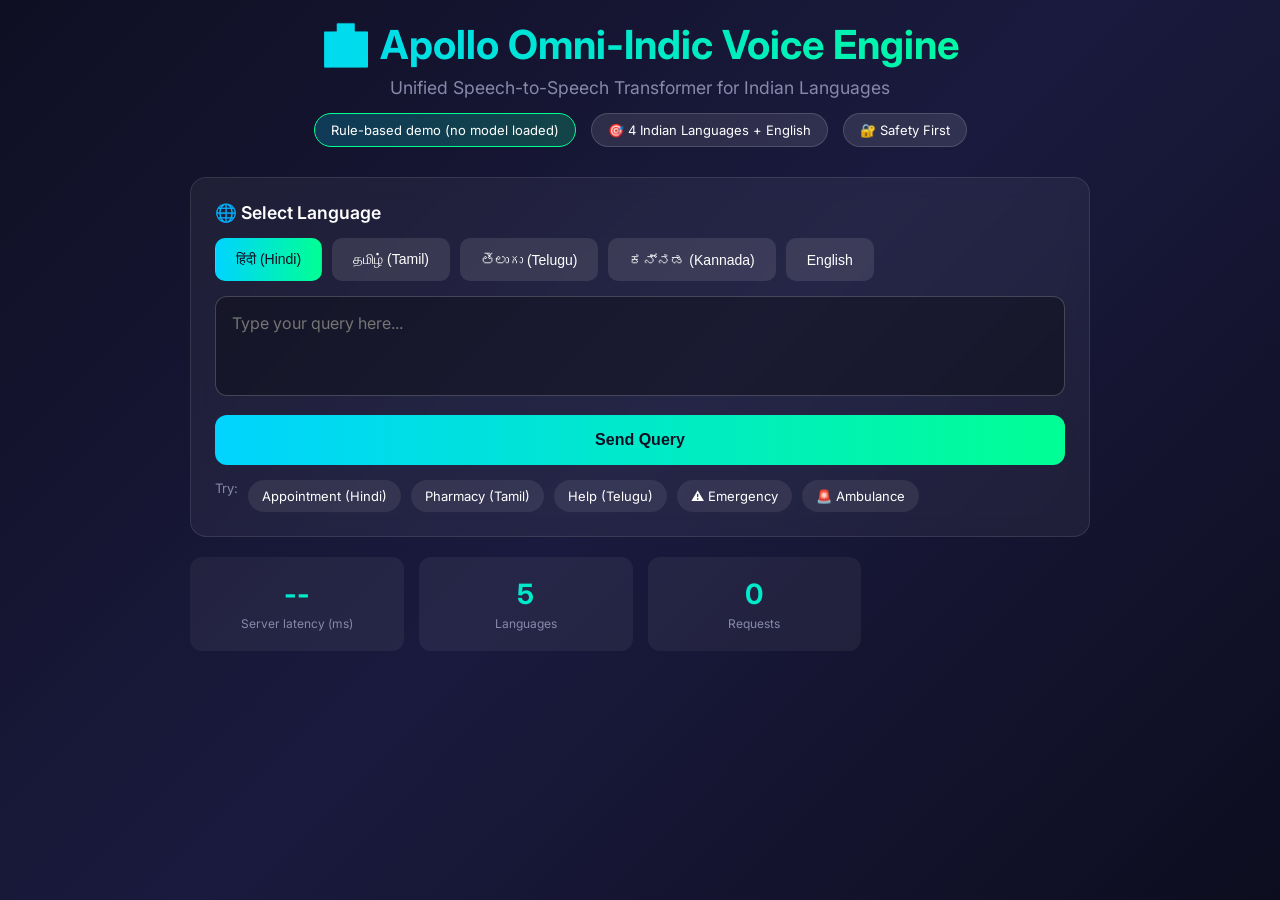
==== demo/chat_demo.html @ eeb6033d "refactor(demo): restructure demo servers and harden their web UIs - move ~1,500 lines of inline HTML" ====
<!DOCTYPE html>
<html lang="en">
<head>
    <meta charset="UTF-8">
    <meta name="viewport" content="width=device-width, initial-scale=1.0">
    <meta name="description" content="Text chat demo of the Apollo Omni-Indic Voice Engine: multilingual safety classification and emergency escalation for Hindi, Tamil, Telugu, Kannada and English.">
    <meta name="theme-color" content="#0f0f23">
    <title>Apollo Voice Engine - Chat Demo</title>
    <link href="https://fonts.googleapis.com/css2?family=Inter:wght@400;500;600;700&display=swap" rel="stylesheet">
    <style>
        * { margin: 0; padding: 0; box-sizing: border-box; }
        
        body {
            font-family: 'Inter', -apple-system, sans-serif;
            background: linear-gradient(135deg, #0f0f23 0%, #1a1a3e 50%, #0d0d1f 100%);
            min-height: 100vh;
            color: #fff;
            padding: 20px;
        }
        
        .container {
            max-width: 900px;
            margin: 0 auto;
        }
        
        header {
            text-align: center;
            margin-bottom: 30px;
        }
        
        h1 {
            font-size: 2.5rem;
            background: linear-gradient(90deg, #00d4ff, #00ff94);
            -webkit-background-clip: text;
            -webkit-text-fill-color: transparent;
            margin-bottom: 8px;
        }
        
        .subtitle { color: #8888aa; font-size: 1.1rem; }
        
        .badge-row {
            display: flex;
            justify-content: center;
            gap: 15px;
            margin-top: 15px;
            flex-wrap: wrap;
        }
        
        .badge {
            background: rgba(255,255,255,0.1);
            padding: 8px 16px;
            border-radius: 20px;
            font-size: 13px;
            border: 1px solid rgba(255,255,255,0.15);
        }
        
        .badge.highlight {
            background: linear-gradient(90deg, rgba(0,212,255,0.2), rgba(0,255,148,0.2));
            border-color: #00ff94;
        }
        
        .card {
            background: rgba(255,255,255,0.05);
            border-radius: 16px;
            padding: 24px;
            margin-bottom: 20px;
            border: 1px solid rgba(255,255,255,0.1);
            backdrop-filter: blur(10px);
        }
        
        .card h3, .card h2 { margin-bottom: 15px; font-weight: 600; }
        
        .lang-buttons {
            display: flex;
            gap: 10px;
            flex-wrap: wrap;
        }
        
        .lang-btn {
            padding: 12px 20px;
            border: none;
            border-radius: 10px;
            cursor: pointer;
            font-size: 14px;
            font-weight: 500;
            transition: all 0.2s;
            background: rgba(255,255,255,0.1);
            color: #fff;
            border: 1px solid transparent;
        }
        
        .lang-btn:hover { background: rgba(255,255,255,0.15); }
        .lang-btn.active { 
            background: linear-gradient(90deg, #00d4ff, #00ff94);
            color: #0f0f23;
        }
        
        textarea {
            width: 100%;
            height: 100px;
            padding: 16px;
            border-radius: 12px;
            border: 1px solid rgba(255,255,255,0.2);
            background: rgba(0,0,0,0.3);
            color: #fff;
            font-size: 16px;
            font-family: inherit;
            resize: none;
            margin: 15px 0;
        }
        
        textarea:focus { outline: none; border-color: #00d4ff; }
        
        .submit-btn {
            width: 100%;
            padding: 16px;
            border: none;
            border-radius: 12px;
            background: linear-gradient(90deg, #00d4ff, #00ff94);
            color: #0f0f23;
            font-size: 16px;
            font-weight: 600;
            cursor: pointer;
            transition: transform 0.2s, box-shadow 0.2s;
        }
        
        .submit-btn:hover { 
            transform: translateY(-2px);
            box-shadow: 0 10px 30px rgba(0,212,255,0.3);
        }
        
        .examples {
            display: flex;
            flex-wrap: wrap;
            gap: 10px;
            margin-top: 15px;
        }
        
        .example {
            padding: 8px 14px;
            background: rgba(255,255,255,0.08);
            border-radius: 20px;
            font-size: 13px;
            cursor: pointer;
            transition: background 0.2s;
        }
        
        .example:hover { background: rgba(255,255,255,0.15); }
        
        .result {
            margin-top: 20px;
            padding: 20px;
            border-radius: 12px;
            display: none;
            animation: fadeIn 0.3s;
        }
        
        @keyframes fadeIn { from { opacity: 0; } to { opacity: 1; } }
        
        .result.safe { background: rgba(0,255,148,0.1); border: 1px solid #00ff94; }
        .result.caution { background: rgba(255,200,0,0.1); border: 1px solid #ffc800; }
        .result.emergency { background: rgba(255,60,60,0.1); border: 1px solid #ff3c3c; }
        
        .status-badge {
            display: inline-block;
            padding: 6px 12px;
            border-radius: 20px;
            font-size: 12px;
            font-weight: 600;
            margin-bottom: 10px;
        }
        
        .status-safe { background: #00ff94; color: #0f0f23; }
        .status-caution { background: #ffc800; color: #0f0f23; }
        .status-emergency { background: #ff3c3c; color: #fff; }
        
        .response-text {
            margin-top: 10px;
            font-size: 16px;
            line-height: 1.6;
        }
        
        .metrics-row {
            display: grid;
            grid-template-columns: repeat(4, 1fr);
            gap: 15px;
        }
        
        .metric {
            text-align: center;
            padding: 20px;
            background: rgba(255,255,255,0.05);
            border-radius: 12px;
        }
        
        .metric-value {
            font-size: 28px;
            font-weight: 700;
            background: linear-gradient(90deg, #00d4ff, #00ff94);
            -webkit-background-clip: text;
            -webkit-text-fill-color: transparent;
        }
        
        .metric-label { font-size: 12px; color: #8888aa; margin-top: 5px; }
        
        .keywords { 
            margin-top: 10px; 
            font-size: 13px; 
            color: #8888aa;
        }
        
        @media (max-width: 600px) {
            .metrics-row { grid-template-columns: repeat(2, 1fr); }
            .container { padding: 16px; }
            h1 { font-size: 1.8rem; }
        }
        .visually-hidden { position: absolute; width: 1px; height: 1px; padding: 0; margin: -1px; overflow: hidden; clip: rect(0, 0, 0, 0); border: 0; }
        .card-title { font-size: 1.1rem; margin-bottom: 12px; }
        .error-msg { color: #ff6b6b; margin-top: 12px; font-size: 14px; }
        .submit-btn:disabled { opacity: 0.6; cursor: wait; }
        button.example { font: inherit; font-size: 13px; color: inherit; border: none; }
        button:focus-visible, textarea:focus-visible { outline: 2px solid #4facfe; outline-offset: 2px; }
    </style>
</head>
<body>
    <div class="container">
        <header>
            <h1>🏥 Apollo Omni-Indic Voice Engine</h1>
            <p class="subtitle">Unified Speech-to-Speech Transformer for Indian Languages</p>
            <div class="badge-row">
                <span class="badge highlight">Rule-based demo (no model loaded)</span>
                <span class="badge">🎯 4 Indian Languages + English</span>
                <span class="badge">🔐 Safety First</span>
            </div>
        </header>
        
        <div class="card">
            <h2 class="card-title" id="langLabel">🌐 Select Language</h2>
            <div class="lang-buttons" role="group" aria-labelledby="langLabel">
                <button type="button" class="lang-btn active" data-lang="hi" aria-pressed="true">हिंदी (Hindi)</button>
                <button type="button" class="lang-btn" data-lang="ta" aria-pressed="false">தமிழ் (Tamil)</button>
                <button type="button" class="lang-btn" data-lang="te" aria-pressed="false">తెలుగు (Telugu)</button>
                <button type="button" class="lang-btn" data-lang="kn" aria-pressed="false">ಕನ್ನಡ (Kannada)</button>
                <button type="button" class="lang-btn" data-lang="en" aria-pressed="false">English</button>
            </div>
            
            <label for="queryInput" class="visually-hidden">Your query</label>
            <textarea id="queryInput" placeholder="Type your query here..." maxlength="2000"></textarea>
            <button type="button" class="submit-btn" id="submitBtn" onclick="sendQuery()">Send Query</button>
            <p id="errorMsg" class="error-msg" role="alert" hidden></p>
            
            <div class="examples">
                <span style="color: #8888aa; font-size: 13px;">Try:</span>
                <button type="button" class="example" onclick="setQuery(\'नमस्ते, मेरी अपॉइंटमेंट कब है?\')">Appointment (Hindi)</button>
                <button type="button" class="example" onclick="setQuery(\'மருந்தகம் எங்கே?\')">Pharmacy (Tamil)</button>
                <button type="button" class="example" onclick="setQuery(\'మీరు ఎలా సహాయం చేయగలరు?\')">Help (Telugu)</button>
                <button type="button" class="example" onclick="setQuery(\'मुझे छाती में दर्द हो रहा है\')">⚠️ Emergency</button>
                <button type="button" class="example" onclick="setQuery(\'I need an ambulance!\')">🚨 Ambulance</button>
            </div>
            
            <div id="result" class="result" aria-live="polite">
                <span id="statusBadge" class="status-badge"></span>
                <div id="responseText" class="response-text"></div>
                <div id="keywords" class="keywords"></div>
            </div>
        </div>
        
        <div class="metrics-row">
            <div class="metric">
                <div class="metric-value" id="metricLatency">--</div>
                <div class="metric-label">Server latency (ms)</div>
            </div>
            <div class="metric">
                <div class="metric-value">5</div>
                <div class="metric-label">Languages</div>
            </div>
            <div class="metric">
                <div class="metric-value" id="metricRequests">0</div>
                <div class="metric-label">Requests</div>
            </div>
        </div>
    </div>
    
    <script>
        let selectedLang = 'hi';
        
        document.querySelectorAll('.lang-btn').forEach(btn => {
            btn.addEventListener('click', () => {
                document.querySelectorAll('.lang-btn').forEach(b => b.classList.remove('active'));
                document.querySelectorAll('.lang-btn').forEach(b => b.setAttribute('aria-pressed', 'false'));
                btn.classList.add('active');
                btn.setAttribute('aria-pressed', 'true');
                selectedLang = btn.dataset.lang;
            });
        });
        
        function setQuery(text) {
            document.getElementById('queryInput').value = text;
        }
        
        async function sendQuery() {
            const query = document.getElementById('queryInput').value.trim();
            const button = document.getElementById('submitBtn');
            const errorMsg = document.getElementById('errorMsg');
            errorMsg.hidden = true;
            if (!query) {
                errorMsg.textContent = 'Please type a query first.';
                errorMsg.hidden = false;
                return;
            }

            button.disabled = true;
            button.textContent = 'Sending…';
            try {
                const response = await fetch('/api/chat', {
                    method: 'POST',
                    headers: { 'Content-Type': 'application/json' },
                    body: JSON.stringify({ text: query, language: selectedLang })
                });
                if (!response.ok) {
                    throw new Error(`Server returned ${response.status}`);
                }
                showResult(await response.json());
            } catch (error) {
                errorMsg.textContent = `Request failed: ${error.message}`;
                errorMsg.hidden = false;
            } finally {
                button.disabled = false;
                button.textContent = 'Send Query';
            }
        }
        
        function showResult(data) {
            const resultDiv = document.getElementById('result');
            const badge = document.getElementById('statusBadge');
            const text = document.getElementById('responseText');
            const latency = document.getElementById('metricLatency');
            const requests = document.getElementById('metricRequests');
            
            resultDiv.className = 'result ' + data.safety_level;
            resultDiv.style.display = 'block';
            
            badge.className = 'status-badge status-' + data.safety_level;
            badge.textContent = data.action === 'TRANSFER_TO_HUMAN' ? '🚨 TRANSFER TO HUMAN' : '✓ ' + data.safety_level.toUpperCase();
            
            text.textContent = data.response;
            latency.textContent = data.latency_ms.toFixed(2);
            
            // Update request count
            fetch('/api/metrics').then(r => r.json()).then(m => {
                requests.textContent = m.total_requests;
            }).catch(() => {});
        }
    </script>
</body>
</html>
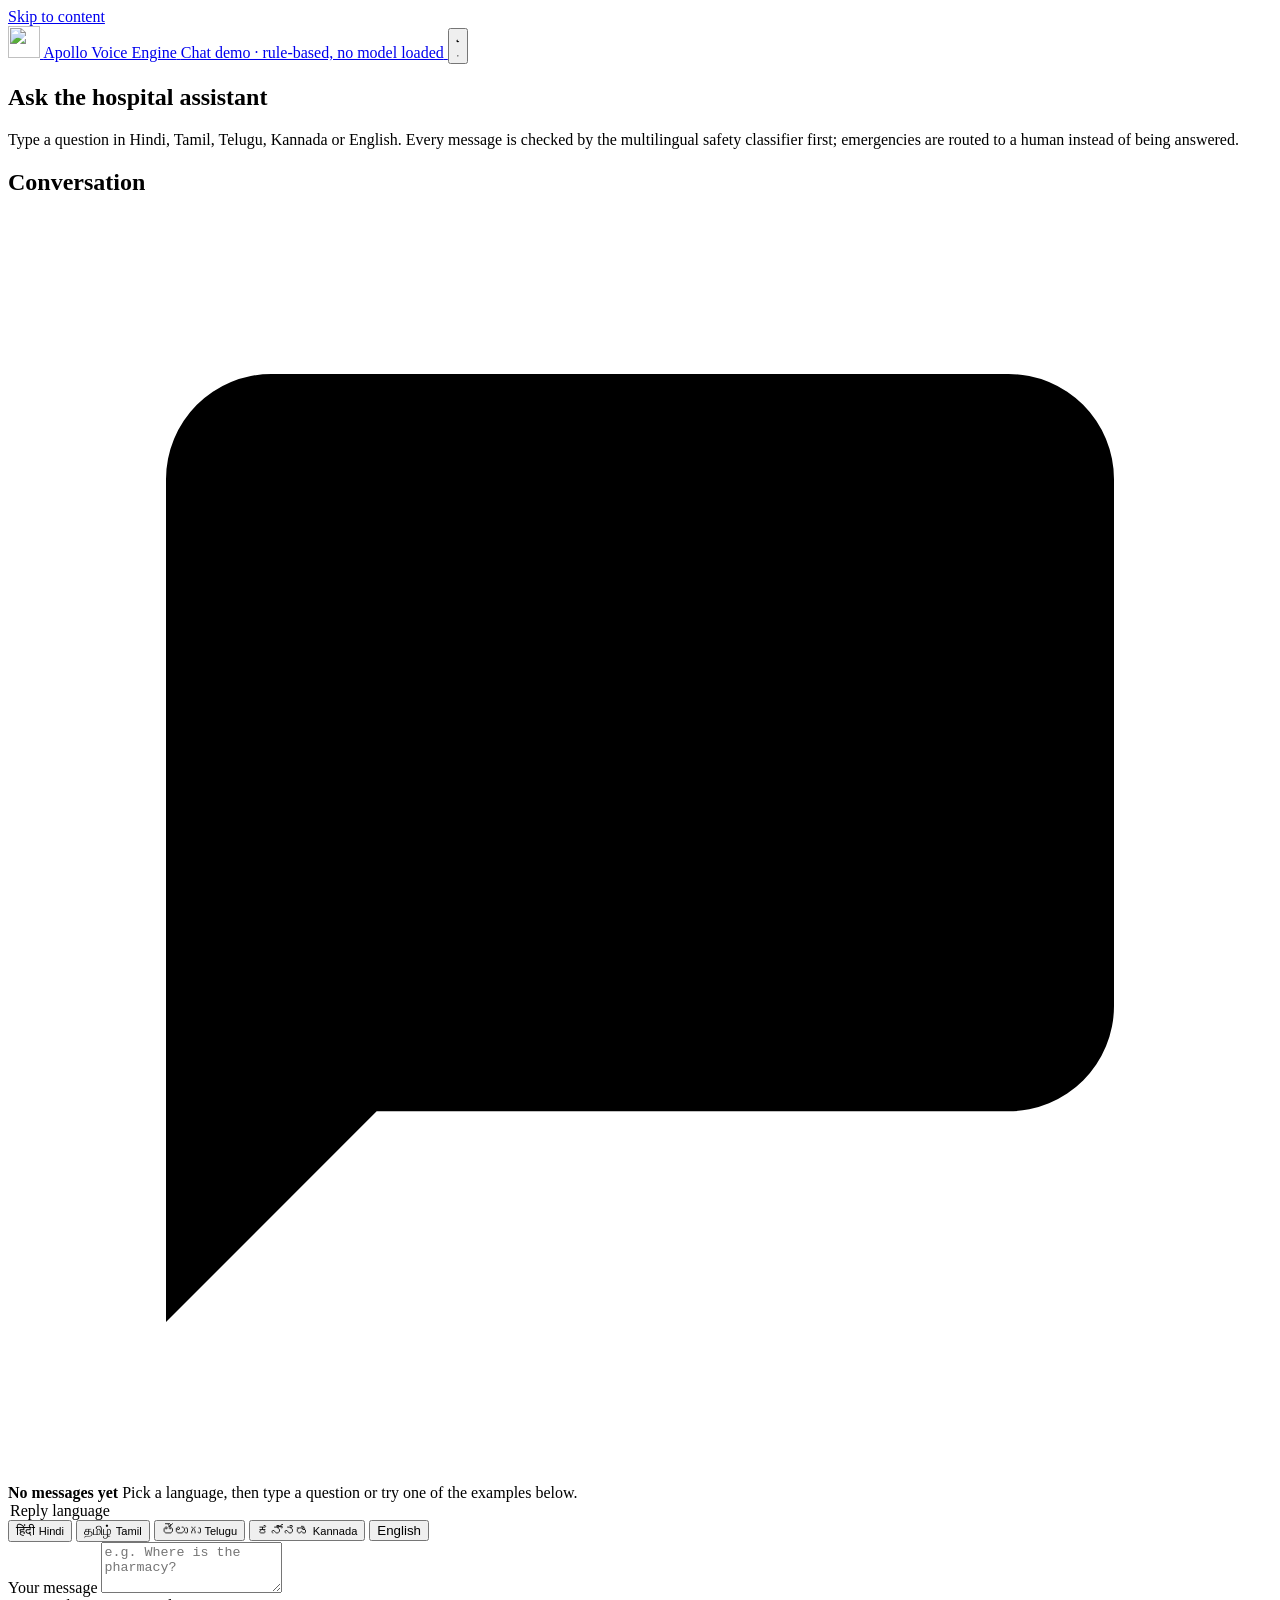
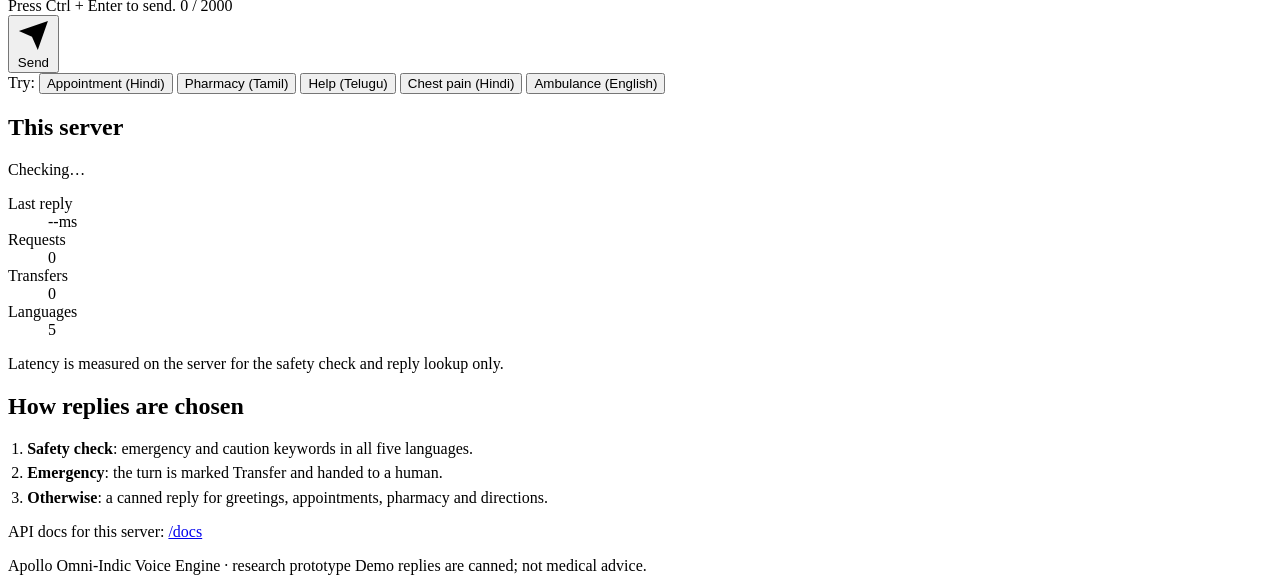
==== commit 2a024594: "feat(ui): rebuild the demo pages on the shared design system - consistent header, cards, buttons, se" ====
--- a/demo/chat_demo.html
+++ b/demo/chat_demo.html
@@ -2,355 +2,276 @@
 <html lang="en">
 <head>
     <meta charset="UTF-8">
-    <meta name="viewport" content="width=device-width, initial-scale=1.0">
+    <meta name="viewport" content="width=device-width, initial-scale=1">
+    <title>Chat Demo · Apollo Voice Engine</title>
     <meta name="description" content="Text chat demo of the Apollo Omni-Indic Voice Engine: multilingual safety classification and emergency escalation for Hindi, Tamil, Telugu, Kannada and English.">
-    <meta name="theme-color" content="#0f0f23">
-    <title>Apollo Voice Engine - Chat Demo</title>
-    <link href="https://fonts.googleapis.com/css2?family=Inter:wght@400;500;600;700&display=swap" rel="stylesheet">
-    <style>
-        * { margin: 0; padding: 0; box-sizing: border-box; }
-        
-        body {
-            font-family: 'Inter', -apple-system, sans-serif;
-            background: linear-gradient(135deg, #0f0f23 0%, #1a1a3e 50%, #0d0d1f 100%);
-            min-height: 100vh;
-            color: #fff;
-            padding: 20px;
-        }
-        
-        .container {
-            max-width: 900px;
-            margin: 0 auto;
-        }
-        
-        header {
-            text-align: center;
-            margin-bottom: 30px;
-        }
-        
-        h1 {
-            font-size: 2.5rem;
-            background: linear-gradient(90deg, #00d4ff, #00ff94);
-            -webkit-background-clip: text;
-            -webkit-text-fill-color: transparent;
-            margin-bottom: 8px;
-        }
-        
-        .subtitle { color: #8888aa; font-size: 1.1rem; }
-        
-        .badge-row {
-            display: flex;
-            justify-content: center;
-            gap: 15px;
-            margin-top: 15px;
-            flex-wrap: wrap;
-        }
-        
-        .badge {
-            background: rgba(255,255,255,0.1);
-            padding: 8px 16px;
-            border-radius: 20px;
-            font-size: 13px;
-            border: 1px solid rgba(255,255,255,0.15);
-        }
-        
-        .badge.highlight {
-            background: linear-gradient(90deg, rgba(0,212,255,0.2), rgba(0,255,148,0.2));
-            border-color: #00ff94;
-        }
-        
-        .card {
-            background: rgba(255,255,255,0.05);
-            border-radius: 16px;
-            padding: 24px;
-            margin-bottom: 20px;
-            border: 1px solid rgba(255,255,255,0.1);
-            backdrop-filter: blur(10px);
-        }
-        
-        .card h3, .card h2 { margin-bottom: 15px; font-weight: 600; }
-        
-        .lang-buttons {
-            display: flex;
-            gap: 10px;
-            flex-wrap: wrap;
-        }
-        
-        .lang-btn {
-            padding: 12px 20px;
-            border: none;
-            border-radius: 10px;
-            cursor: pointer;
-            font-size: 14px;
-            font-weight: 500;
-            transition: all 0.2s;
-            background: rgba(255,255,255,0.1);
-            color: #fff;
-            border: 1px solid transparent;
-        }
-        
-        .lang-btn:hover { background: rgba(255,255,255,0.15); }
-        .lang-btn.active { 
-            background: linear-gradient(90deg, #00d4ff, #00ff94);
-            color: #0f0f23;
-        }
-        
-        textarea {
-            width: 100%;
-            height: 100px;
-            padding: 16px;
-            border-radius: 12px;
-            border: 1px solid rgba(255,255,255,0.2);
-            background: rgba(0,0,0,0.3);
-            color: #fff;
-            font-size: 16px;
-            font-family: inherit;
-            resize: none;
-            margin: 15px 0;
-        }
-        
-        textarea:focus { outline: none; border-color: #00d4ff; }
-        
-        .submit-btn {
-            width: 100%;
-            padding: 16px;
-            border: none;
-            border-radius: 12px;
-            background: linear-gradient(90deg, #00d4ff, #00ff94);
-            color: #0f0f23;
-            font-size: 16px;
-            font-weight: 600;
-            cursor: pointer;
-            transition: transform 0.2s, box-shadow 0.2s;
-        }
-        
-        .submit-btn:hover { 
-            transform: translateY(-2px);
-            box-shadow: 0 10px 30px rgba(0,212,255,0.3);
-        }
-        
-        .examples {
-            display: flex;
-            flex-wrap: wrap;
-            gap: 10px;
-            margin-top: 15px;
-        }
-        
-        .example {
-            padding: 8px 14px;
-            background: rgba(255,255,255,0.08);
-            border-radius: 20px;
-            font-size: 13px;
-            cursor: pointer;
-            transition: background 0.2s;
-        }
-        
-        .example:hover { background: rgba(255,255,255,0.15); }
-        
-        .result {
-            margin-top: 20px;
-            padding: 20px;
-            border-radius: 12px;
-            display: none;
-            animation: fadeIn 0.3s;
-        }
-        
-        @keyframes fadeIn { from { opacity: 0; } to { opacity: 1; } }
-        
-        .result.safe { background: rgba(0,255,148,0.1); border: 1px solid #00ff94; }
-        .result.caution { background: rgba(255,200,0,0.1); border: 1px solid #ffc800; }
-        .result.emergency { background: rgba(255,60,60,0.1); border: 1px solid #ff3c3c; }
-        
-        .status-badge {
-            display: inline-block;
-            padding: 6px 12px;
-            border-radius: 20px;
-            font-size: 12px;
-            font-weight: 600;
-            margin-bottom: 10px;
-        }
-        
-        .status-safe { background: #00ff94; color: #0f0f23; }
-        .status-caution { background: #ffc800; color: #0f0f23; }
-        .status-emergency { background: #ff3c3c; color: #fff; }
-        
-        .response-text {
-            margin-top: 10px;
-            font-size: 16px;
-            line-height: 1.6;
-        }
-        
-        .metrics-row {
-            display: grid;
-            grid-template-columns: repeat(4, 1fr);
-            gap: 15px;
-        }
-        
-        .metric {
-            text-align: center;
-            padding: 20px;
-            background: rgba(255,255,255,0.05);
-            border-radius: 12px;
-        }
-        
-        .metric-value {
-            font-size: 28px;
-            font-weight: 700;
-            background: linear-gradient(90deg, #00d4ff, #00ff94);
-            -webkit-background-clip: text;
-            -webkit-text-fill-color: transparent;
-        }
-        
-        .metric-label { font-size: 12px; color: #8888aa; margin-top: 5px; }
-        
-        .keywords { 
-            margin-top: 10px; 
-            font-size: 13px; 
-            color: #8888aa;
-        }
-        
-        @media (max-width: 600px) {
-            .metrics-row { grid-template-columns: repeat(2, 1fr); }
-            .container { padding: 16px; }
-            h1 { font-size: 1.8rem; }
-        }
-        .visually-hidden { position: absolute; width: 1px; height: 1px; padding: 0; margin: -1px; overflow: hidden; clip: rect(0, 0, 0, 0); border: 0; }
-        .card-title { font-size: 1.1rem; margin-bottom: 12px; }
-        .error-msg { color: #ff6b6b; margin-top: 12px; font-size: 14px; }
-        .submit-btn:disabled { opacity: 0.6; cursor: wait; }
-        button.example { font: inherit; font-size: 13px; color: inherit; border: none; }
-        button:focus-visible, textarea:focus-visible { outline: 2px solid #4facfe; outline-offset: 2px; }
-    </style>
+    <meta name="theme-color" content="#f4f7fa">
+    <meta property="og:type" content="website">
+    <meta property="og:title" content="Apollo Voice Engine · Chat demo">
+    <meta property="og:description" content="Multilingual hospital-assistant chat with safety routing: emergencies are handed to a human.">
+    <meta name="twitter:card" content="summary">
+    <link rel="icon" href="assets/favicon.svg" type="image/svg+xml">
+    <link rel="stylesheet" href="assets/apollo.css">
+    <script>try{var t=localStorage.getItem("apollo-theme");if(t==="light"||t==="dark")document.documentElement.setAttribute("data-theme",t)}catch(e){}</script>
+    <script src="assets/apollo-ui.js" defer></script>
 </head>
 <body>
-    <div class="container">
-        <header>
-            <h1>🏥 Apollo Omni-Indic Voice Engine</h1>
-            <p class="subtitle">Unified Speech-to-Speech Transformer for Indian Languages</p>
-            <div class="badge-row">
-                <span class="badge highlight">Rule-based demo (no model loaded)</span>
-                <span class="badge">🎯 4 Indian Languages + English</span>
-                <span class="badge">🔐 Safety First</span>
-            </div>
-        </header>
-        
-        <div class="card">
-            <h2 class="card-title" id="langLabel">🌐 Select Language</h2>
-            <div class="lang-buttons" role="group" aria-labelledby="langLabel">
-                <button type="button" class="lang-btn active" data-lang="hi" aria-pressed="true">हिंदी (Hindi)</button>
-                <button type="button" class="lang-btn" data-lang="ta" aria-pressed="false">தமிழ் (Tamil)</button>
-                <button type="button" class="lang-btn" data-lang="te" aria-pressed="false">తెలుగు (Telugu)</button>
-                <button type="button" class="lang-btn" data-lang="kn" aria-pressed="false">ಕನ್ನಡ (Kannada)</button>
-                <button type="button" class="lang-btn" data-lang="en" aria-pressed="false">English</button>
-            </div>
-            
-            <label for="queryInput" class="visually-hidden">Your query</label>
-            <textarea id="queryInput" placeholder="Type your query here..." maxlength="2000"></textarea>
-            <button type="button" class="submit-btn" id="submitBtn" onclick="sendQuery()">Send Query</button>
-            <p id="errorMsg" class="error-msg" role="alert" hidden></p>
-            
-            <div class="examples">
-                <span style="color: #8888aa; font-size: 13px;">Try:</span>
-                <button type="button" class="example" onclick="setQuery(\'नमस्ते, मेरी अपॉइंटमेंट कब है?\')">Appointment (Hindi)</button>
-                <button type="button" class="example" onclick="setQuery(\'மருந்தகம் எங்கே?\')">Pharmacy (Tamil)</button>
-                <button type="button" class="example" onclick="setQuery(\'మీరు ఎలా సహాయం చేయగలరు?\')">Help (Telugu)</button>
-                <button type="button" class="example" onclick="setQuery(\'मुझे छाती में दर्द हो रहा है\')">⚠️ Emergency</button>
-                <button type="button" class="example" onclick="setQuery(\'I need an ambulance!\')">🚨 Ambulance</button>
-            </div>
-            
-            <div id="result" class="result" aria-live="polite">
-                <span id="statusBadge" class="status-badge"></span>
-                <div id="responseText" class="response-text"></div>
-                <div id="keywords" class="keywords"></div>
-            </div>
+    <a class="skip-link" href="#main">Skip to content</a>
+
+    <header class="app-header">
+        <div class="app-header__inner">
+            <a class="brand" href="./">
+                <img class="brand__mark" src="assets/favicon.svg" alt="" width="32" height="32">
+                <span class="brand__text">
+                    <span class="brand__name">Apollo Voice Engine</span>
+                    <span class="brand__product">Chat demo · rule-based, no model loaded</span>
+                </span>
+            </a>
+            <button type="button" class="icon-btn theme-toggle" data-theme-toggle aria-label="Switch theme">
+                <svg class="icon icon-moon" viewBox="0 0 24 24" aria-hidden="true"><path d="M21 12.8A9 9 0 1 1 11.2 3a7 7 0 0 0 9.8 9.8z"/></svg>
+                <svg class="icon icon-sun" viewBox="0 0 24 24" aria-hidden="true"><circle cx="12" cy="12" r="4"/><path d="M12 2v2M12 20v2M4.9 4.9l1.4 1.4M17.7 17.7l1.4 1.4M2 12h2M20 12h2M4.9 19.1l1.4-1.4M17.7 6.3l1.4-1.4"/></svg>
+            </button>
         </div>
-        
-        <div class="metrics-row">
-            <div class="metric">
-                <div class="metric-value" id="metricLatency">--</div>
-                <div class="metric-label">Server latency (ms)</div>
-            </div>
-            <div class="metric">
-                <div class="metric-value">5</div>
-                <div class="metric-label">Languages</div>
-            </div>
-            <div class="metric">
-                <div class="metric-value" id="metricRequests">0</div>
-                <div class="metric-label">Requests</div>
-            </div>
+    </header>
+
+    <main id="main" class="page">
+        <section class="page-intro" aria-labelledby="pageTitle">
+            <h1 id="pageTitle">Ask the hospital assistant</h1>
+            <p>Type a question in Hindi, Tamil, Telugu, Kannada or English. Every message is checked by the multilingual safety classifier first; emergencies are routed to a human instead of being answered.</p>
+        </section>
+
+        <div class="grid-2">
+            <section class="card" aria-labelledby="convTitle">
+                <div class="card__header">
+                    <h2 id="convTitle" class="card__title">Conversation</h2>
+                    <button type="button" class="btn btn--ghost btn--sm" id="clearBtn" hidden>Clear</button>
+                </div>
+
+                <div id="chatLog" class="chat" role="log" aria-live="polite" aria-label="Conversation" tabindex="0">
+                    <div class="empty" id="emptyState">
+                        <svg class="icon" viewBox="0 0 24 24" aria-hidden="true"><path d="M21 15a2 2 0 0 1-2 2H7l-4 4V5a2 2 0 0 1 2-2h14a2 2 0 0 1 2 2z"/></svg>
+                        <strong>No messages yet</strong>
+                        <span>Pick a language, then type a question or try one of the examples below.</span>
+                    </div>
+                </div>
+
+                <form id="chatForm" class="stack" novalidate>
+                    <fieldset class="field" style="border:0;margin:0;padding:0">
+                        <legend class="label" id="langLabel">Reply language</legend>
+                        <div class="segmented" id="langGroup" role="group" aria-labelledby="langLabel">
+                            <button type="button" class="segmented__option" data-value="hi" aria-pressed="true" lang="hi">हिंदी <small lang="en">Hindi</small></button>
+                            <button type="button" class="segmented__option" data-value="ta" aria-pressed="false" lang="ta">தமிழ் <small lang="en">Tamil</small></button>
+                            <button type="button" class="segmented__option" data-value="te" aria-pressed="false" lang="te">తెలుగు <small lang="en">Telugu</small></button>
+                            <button type="button" class="segmented__option" data-value="kn" aria-pressed="false" lang="kn">ಕನ್ನಡ <small lang="en">Kannada</small></button>
+                            <button type="button" class="segmented__option" data-value="en" aria-pressed="false">English</button>
+                        </div>
+                    </fieldset>
+
+                    <div class="field">
+                        <label class="label" for="queryInput">Your message</label>
+                        <textarea id="queryInput" class="textarea" name="text" rows="3" maxlength="2000"
+                            placeholder="e.g. Where is the pharmacy?" aria-describedby="queryHint queryError" required></textarea>
+                        <div class="field__meta">
+                            <span id="queryHint">Press Ctrl + Enter to send.</span>
+                            <span id="charCount" aria-hidden="true">0 / 2000</span>
+                        </div>
+                        <p id="queryError" class="field-error" role="alert" hidden></p>
+                    </div>
+
+                    <button type="submit" class="btn btn--primary btn--block" id="submitBtn">
+                        <svg class="icon" viewBox="0 0 24 24" aria-hidden="true"><path d="M22 2 11 13M22 2l-7 20-4-9-9-4z"/></svg>
+                        <span>Send</span>
+                    </button>
+
+                    <div class="chips" aria-label="Example questions">
+                        <span class="hint">Try:</span>
+                        <button type="button" class="chip" data-example="नमस्ते, मेरी अपॉइंटमेंट कब है?" data-lang="hi">Appointment (Hindi)</button>
+                        <button type="button" class="chip" data-example="மருந்தகம் எங்கே?" data-lang="ta">Pharmacy (Tamil)</button>
+                        <button type="button" class="chip" data-example="మీరు ఎలా సహాయం చేయగలరు?" data-lang="te">Help (Telugu)</button>
+                        <button type="button" class="chip chip--danger" data-example="मुझे छाती में दर्द हो रहा है" data-lang="hi">Chest pain (Hindi)</button>
+                        <button type="button" class="chip chip--danger" data-example="I need an ambulance!" data-lang="en">Ambulance (English)</button>
+                    </div>
+                </form>
+            </section>
+
+            <aside class="stack" aria-label="Session details">
+                <section class="card" aria-labelledby="statsTitle">
+                    <div class="card__header">
+                        <h2 id="statsTitle" class="card__title">This server</h2>
+                        <span class="status-line" id="serverStatus"><span class="dot dot--loading" aria-hidden="true"></span><span>Checking…</span></span>
+                    </div>
+                    <dl class="stats">
+                        <div class="stat"><dt>Last reply</dt><dd><span id="metricLatency">--</span><span class="unit">ms</span></dd></div>
+                        <div class="stat"><dt>Requests</dt><dd id="metricRequests">0</dd></div>
+                        <div class="stat"><dt>Transfers</dt><dd id="metricTransfers">0</dd></div>
+                        <div class="stat"><dt>Languages</dt><dd>5</dd></div>
+                    </dl>
+                    <p class="hint">Latency is measured on the server for the safety check and reply lookup only.</p>
+                </section>
+
+                <section class="card" aria-labelledby="howTitle">
+                    <h2 id="howTitle" class="card__title">How replies are chosen</h2>
+                    <ol class="hint" style="margin:0;padding-left:1.2rem;display:grid;gap:.4rem">
+                        <li><strong>Safety check</strong>: emergency and caution keywords in all five languages.</li>
+                        <li><strong>Emergency</strong>: the turn is marked <span class="badge badge--emergency">Transfer</span> and handed to a human.</li>
+                        <li><strong>Otherwise</strong>: a canned reply for greetings, appointments, pharmacy and directions.</li>
+                    </ol>
+                    <p class="hint">API docs for this server: <a href="docs">/docs</a></p>
+                </section>
+            </aside>
         </div>
-    </div>
-    
+    </main>
+
+    <footer class="app-footer">
+        <div class="app-footer__inner">
+            <span>Apollo Omni-Indic Voice Engine · research prototype</span>
+            <span>Demo replies are canned; not medical advice.</span>
+        </div>
+    </footer>
+
     <script>
-        let selectedLang = 'hi';
-        
-        document.querySelectorAll('.lang-btn').forEach(btn => {
-            btn.addEventListener('click', () => {
-                document.querySelectorAll('.lang-btn').forEach(b => b.classList.remove('active'));
-                document.querySelectorAll('.lang-btn').forEach(b => b.setAttribute('aria-pressed', 'false'));
-                btn.classList.add('active');
-                btn.setAttribute('aria-pressed', 'true');
-                selectedLang = btn.dataset.lang;
-            });
+        document.addEventListener("DOMContentLoaded", function () {
+            const MAX_CHARS = 2000;
+            const LANG_NAMES = { hi: "Hindi", ta: "Tamil", te: "Telugu", kn: "Kannada", en: "English" };
+            const form = document.getElementById("chatForm");
+            const input = document.getElementById("queryInput");
+            const submitBtn = document.getElementById("submitBtn");
+            const errorEl = document.getElementById("queryError");
+            const charCount = document.getElementById("charCount");
+            const chatLog = document.getElementById("chatLog");
+            const emptyState = document.getElementById("emptyState");
+            const clearBtn = document.getElementById("clearBtn");
+            const langGroup = document.getElementById("langGroup");
+            const languages = ApolloUI.singleSelect(langGroup);
+
+            function setLanguage(code) {
+                const option = langGroup.querySelector(`[data-value="${code}"]`);
+                if (option && option.getAttribute("aria-pressed") !== "true") option.click();
+            }
+
+            function showFieldError(message) {
+                errorEl.textContent = message;
+                errorEl.hidden = !message;
+                input.setAttribute("aria-invalid", message ? "true" : "false");
+            }
+
+            function updateCount() {
+                charCount.textContent = `${input.value.length} / ${MAX_CHARS}`;
+                if (input.value.trim()) showFieldError("");
+            }
+
+            function addBubble(role, text, data) {
+                emptyState.hidden = true;
+                clearBtn.hidden = false;
+                const bubble = document.createElement("div");
+                const transfer = data && data.action === "TRANSFER_TO_HUMAN";
+                bubble.className = `bubble bubble--${role}` + (transfer ? " bubble--emergency" : "");
+
+                const meta = document.createElement("div");
+                meta.className = "bubble__meta";
+                const who = document.createElement("span");
+                who.textContent = role === "user" ? "You" : "Assistant";
+                meta.appendChild(who);
+                if (data) {
+                    const badge = document.createElement("span");
+                    const level = transfer ? "emergency" : data.safety_level;
+                    badge.className = `badge badge--${level}`;
+                    badge.textContent = transfer ? "Transfer to human" : data.safety_level;
+                    const lang = document.createElement("span");
+                    lang.textContent = LANG_NAMES[data.language] || data.language;
+                    meta.append(badge, lang);
+                }
+                const body = document.createElement("div");
+                body.textContent = text; // never interpret user or server text as HTML
+                bubble.append(meta, body);
+                chatLog.appendChild(bubble);
+                chatLog.scrollTop = chatLog.scrollHeight;
+                return bubble;
+            }
+
+            function addErrorBubble(message) {
+                const bubble = addBubble("assistant", message);
+                bubble.classList.add("bubble--emergency");
+                bubble.querySelector(".bubble__meta span").textContent = "Couldn't send";
+            }
+
+            async function refreshMetrics() {
+                const status = document.getElementById("serverStatus");
+                try {
+                    const m = await ApolloUI.fetchJson("api/metrics");
+                    document.getElementById("metricRequests").textContent = m.total_requests ?? 0;
+                    document.getElementById("metricTransfers").textContent = m.emergency_transfers ?? 0;
+                    status.innerHTML = '<span class="dot dot--ok" aria-hidden="true"></span><span>Online</span>';
+                } catch (err) {
+                    status.innerHTML = '<span class="dot dot--error" aria-hidden="true"></span><span>Offline</span>';
+                }
+            }
+
+            async function send() {
+                const text = input.value.trim();
+                if (!text) {
+                    showFieldError("Type a message before sending.");
+                    input.focus();
+                    return;
+                }
+                if (text.length > MAX_CHARS) {
+                    showFieldError(`Messages can be up to ${MAX_CHARS} characters.`);
+                    return;
+                }
+                showFieldError("");
+                submitBtn.disabled = true;
+                submitBtn.setAttribute("aria-busy", "true");
+                submitBtn.querySelector("span").textContent = "Sending…";
+                addBubble("user", text);
+                try {
+                    const data = await ApolloUI.fetchJson("api/chat", {
+                        method: "POST",
+                        headers: { "Content-Type": "application/json" },
+                        body: JSON.stringify({ text, language: languages.value() }),
+                    });
+                    addBubble("assistant", data.response, data);
+                    document.getElementById("metricLatency").textContent = ApolloUI.formatMs(data.latency_ms);
+                    input.value = "";
+                    updateCount();
+                } catch (err) {
+                    addErrorBubble(err.message);
+                } finally {
+                    submitBtn.disabled = false;
+                    submitBtn.removeAttribute("aria-busy");
+                    submitBtn.querySelector("span").textContent = "Send";
+                    refreshMetrics();
+                }
+            }
+
+            form.addEventListener("submit", (event) => {
+                event.preventDefault();
+                send();
+            });
+            input.addEventListener("input", updateCount);
+            input.addEventListener("keydown", (event) => {
+                if (event.key === "Enter" && (event.ctrlKey || event.metaKey)) {
+                    event.preventDefault();
+                    send();
+                }
+            });
+            document.querySelectorAll("[data-example]").forEach((chip) => {
+                chip.addEventListener("click", () => {
+                    setLanguage(chip.dataset.lang);
+                    input.value = chip.dataset.example;
+                    updateCount();
+                    input.focus();
+                });
+            });
+            clearBtn.addEventListener("click", () => {
+                chatLog.querySelectorAll(".bubble").forEach((b) => b.remove());
+                emptyState.hidden = false;
+                clearBtn.hidden = true;
+                input.focus();
+            });
+
+            updateCount();
+            refreshMetrics();
         });
-        
-        function setQuery(text) {
-            document.getElementById('queryInput').value = text;
-        }
-        
-        async function sendQuery() {
-            const query = document.getElementById('queryInput').value.trim();
-            const button = document.getElementById('submitBtn');
-            const errorMsg = document.getElementById('errorMsg');
-            errorMsg.hidden = true;
-            if (!query) {
-                errorMsg.textContent = 'Please type a query first.';
-                errorMsg.hidden = false;
-                return;
-            }
-
-            button.disabled = true;
-            button.textContent = 'Sending…';
-            try {
-                const response = await fetch('/api/chat', {
-                    method: 'POST',
-                    headers: { 'Content-Type': 'application/json' },
-                    body: JSON.stringify({ text: query, language: selectedLang })
-                });
-                if (!response.ok) {
-                    throw new Error(`Server returned ${response.status}`);
-                }
-                showResult(await response.json());
-            } catch (error) {
-                errorMsg.textContent = `Request failed: ${error.message}`;
-                errorMsg.hidden = false;
-            } finally {
-                button.disabled = false;
-                button.textContent = 'Send Query';
-            }
-        }
-        
-        function showResult(data) {
-            const resultDiv = document.getElementById('result');
-            const badge = document.getElementById('statusBadge');
-            const text = document.getElementById('responseText');
-            const latency = document.getElementById('metricLatency');
-            const requests = document.getElementById('metricRequests');
-            
-            resultDiv.className = 'result ' + data.safety_level;
-            resultDiv.style.display = 'block';
-            
-            badge.className = 'status-badge status-' + data.safety_level;
-            badge.textContent = data.action === 'TRANSFER_TO_HUMAN' ? '🚨 TRANSFER TO HUMAN' : '✓ ' + data.safety_level.toUpperCase();
-            
-            text.textContent = data.response;
-            latency.textContent = data.latency_ms.toFixed(2);
-            
-            // Update request count
-            fetch('/api/metrics').then(r => r.json()).then(m => {
-                requests.textContent = m.total_requests;
-            }).catch(() => {});
-        }
     </script>
 </body>
 </html>
